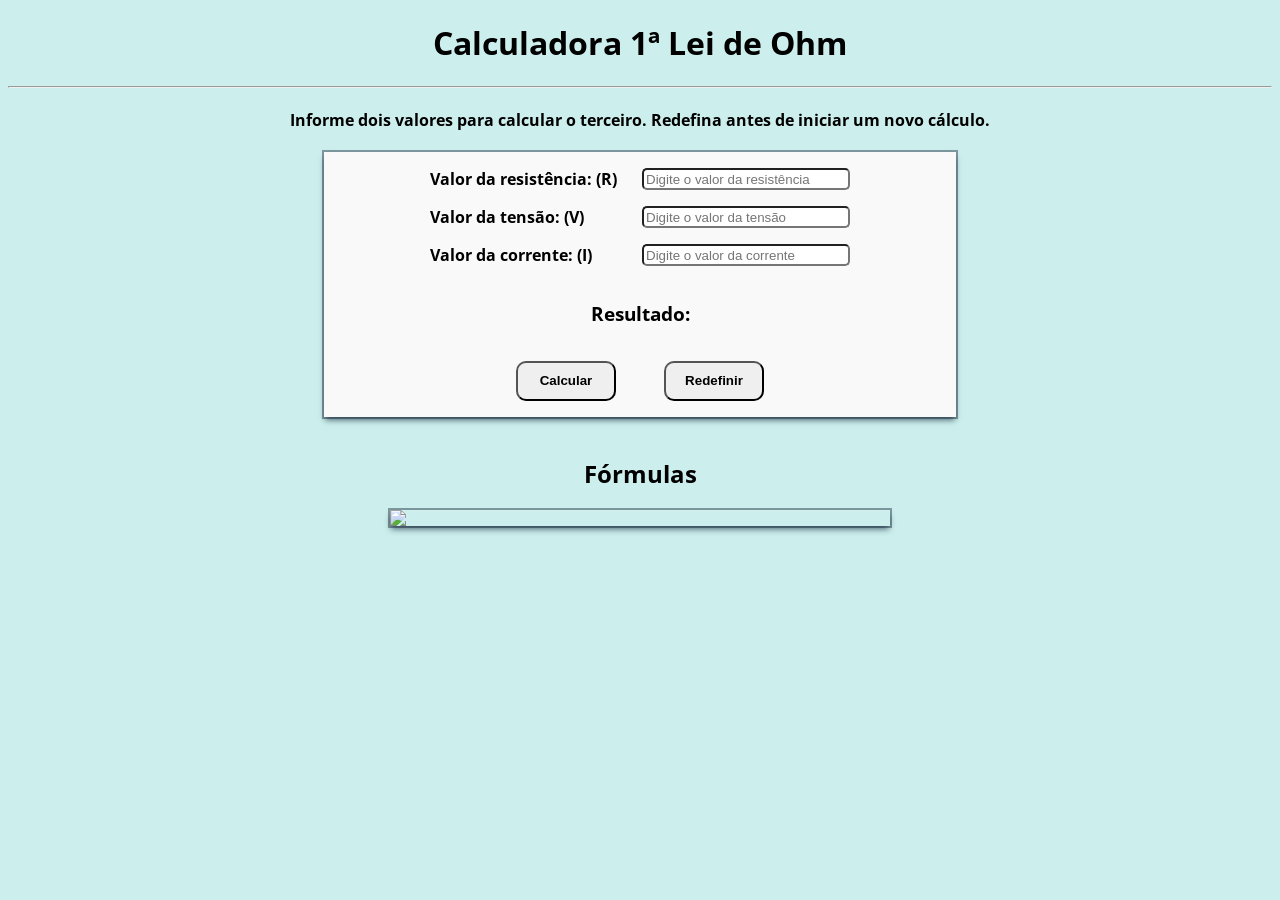
==== Calculadora v3/index.html @ fa58f49b "refactor: alterando seletores" ====
<!DOCTYPE html>
<html lang="pt-BR">
    <head>
        <meta charset="UTF-8">
        <meta name="viewport" content="width=device-width, initial-scale=1.0">
        <title>Document</title>
        <script src="script.js"></script>
        <link rel="stylesheet" href="style.css">
        <link rel="preconnect" href="https://fonts.googleapis.com">
        <link rel="preconnect" href="https://fonts.gstatic.com" crossorigin>
        <link href="https://fonts.googleapis.com/css2?family=Open+Sans:ital,wght@0,300..800;1,300..800&display=swap" rel="stylesheet">
    </head>
    <body>
        <header>
            <h1>Calculadora 1ª Lei de Ohm</h1>
            <hr>
            <h4>Informe dois valores para calcular o terceiro. Redefina antes de iniciar um novo cálculo.</h4>
        </header>
        <div class="bloco">
            <div class="valores">
                <label for="resistencia"><strong>Valor da resistência: (R)</strong></label>
                <input class="inputs" type="number" id="resistencia" placeholder="Digite o valor da resistência">
            </div>
            <div class="valores">    
                <label for="tensao"><strong>Valor da tensão: (V)</strong></label>
                <input class="inputs" type="number" id="tensao" placeholder="Digite o valor da tensão">
            </div>    
            <div class="valores">
                <label for="corrente"><strong>Valor da corrente: (I)</strong></label>
                <input class="inputs" type="number" id = "corrente" placeholder="Digite o valor da corrente">
            </div>
                    
            <h3 id="resultado">Resultado: </h3>
            <div class="buttons">
                <button id="bt1" class="buttons" onclick="resultado()">Calcular</button>
                <button id="bt2" class="buttons" onclick="apagar()">Redefinir</button>
            </div>
        </div>
        
        <div class="imagem"><h2><strong>Fórmulas</strong></h2><img src="formulas.png" id="img"></div>
    </body>
</html>
---- Calculadora v3/style.css ----
body {
  background-color: #ccefed;
  font-family: "Open Sans", sans-serif;
}
header {
  text-align: center;
  font-family: "Open Sans", sans-serif;
  color: rgb(0, 0, 0);
}
.bloco {
  display: flex;
  flex-direction: column;
  align-items: center;
  gap: 1rem;
  padding: 1rem 1rem 1rem 1rem;
  width: 600px;
  margin: auto;
  box-shadow: rgba(6, 24, 44, 0.4) 0px 0px 0px 2px,
    rgba(6, 24, 44, 0.65) 0px 4px 6px -1px,
    rgba(255, 255, 255, 0.08) 0px 1px 0px inset;
  background-color: #f9f9f9;
}
.dica {
  display: flex;
  margin: auto;
}
.inputs {
  width: 200px;
  border-radius: 5px;
}
.valores {
  display: flex;
  width: 70%;
  justify-content: space-between;
}
.buttons {
  display: flex;
  justify-content: space-evenly;
  gap: 3rem;
}
button {
  align-items: center;
  width: 100px;
  height: 40px;
  font-weight: bold;
  border-radius: 10px;
  cursor: pointer;
}
button:hover {
  background-color: grey;
}
.imagem {
  display: flex;
  flex-direction: column;
  align-items: center;
  padding-top: 20px;
}
#img {
  width: 500px;
  box-shadow: rgba(6, 24, 44, 0.4) 0px 0px 0px 2px,
    rgba(6, 24, 44, 0.65) 0px 4px 6px -1px,
    rgba(255, 255, 255, 0.08) 0px 1px 0px inset;
}
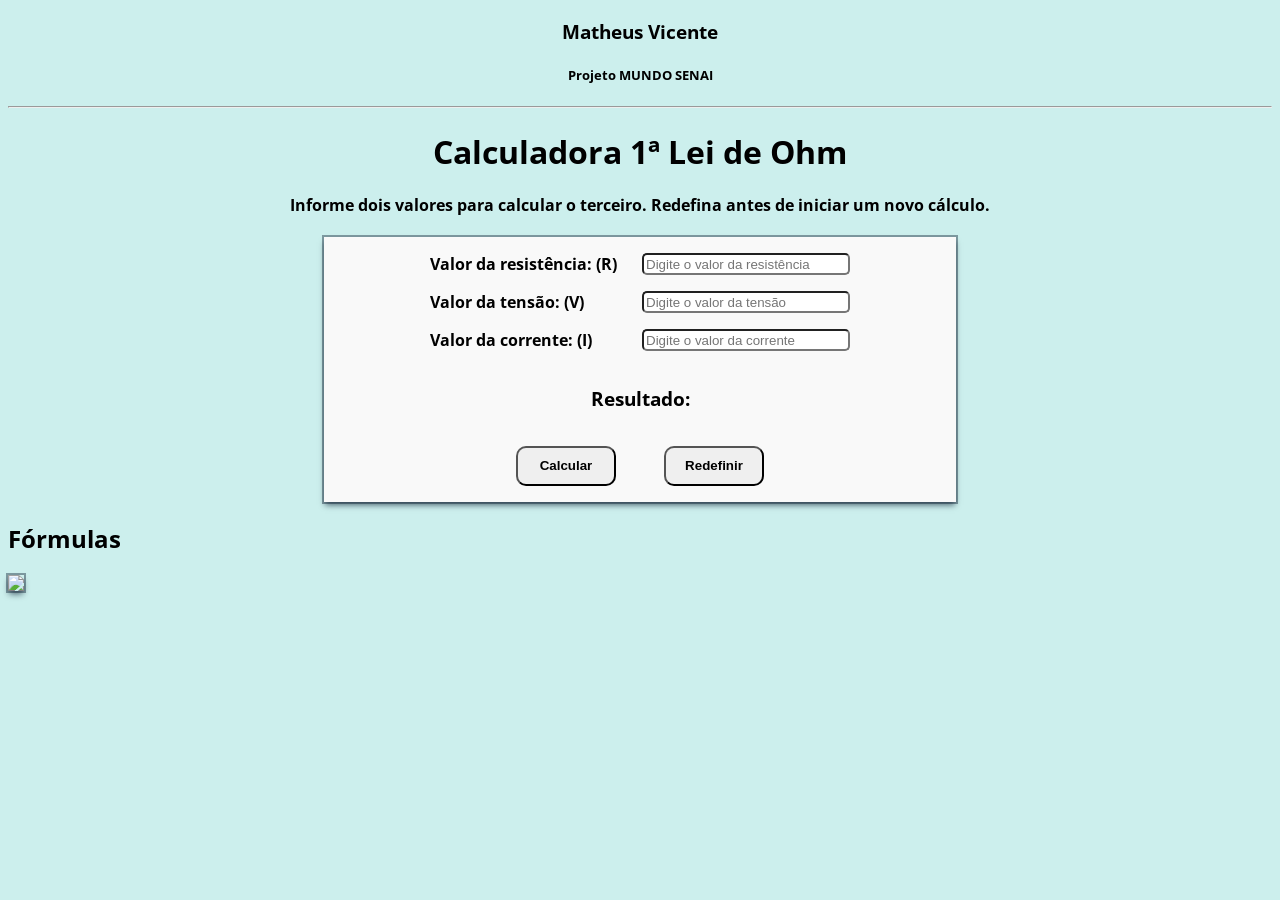
==== commit d2e08289: "feat: cabeçalho criado e logo inserida" ====
--- a/Calculadora v3/index.html
+++ b/Calculadora v3/index.html
@@ -12,8 +12,12 @@
     </head>
     <body>
         <header>
+            <div class="cabecalho">
+                <h3>Matheus Vicente</h3>
+                <h5>Projeto MUNDO SENAI</h5>
+            </div>
+            <hr>
             <h1>Calculadora 1ª Lei de Ohm</h1>
-            <hr>
             <h4>Informe dois valores para calcular o terceiro. Redefina antes de iniciar um novo cálculo.</h4>
         </header>
         <div class="bloco">
@@ -36,7 +40,9 @@
                 <button id="bt2" class="buttons" onclick="apagar()">Redefinir</button>
             </div>
         </div>
-        
-        <div class="imagem"><h2><strong>Fórmulas</strong></h2><img src="formulas.png" id="img"></div>
+        <div class="imgFormulas"><h2><strong>Fórmulas</strong></h2><img src="formulas.png" id="img"></div>
+        <footer>
+
+        </footer>
     </body>
 </html>
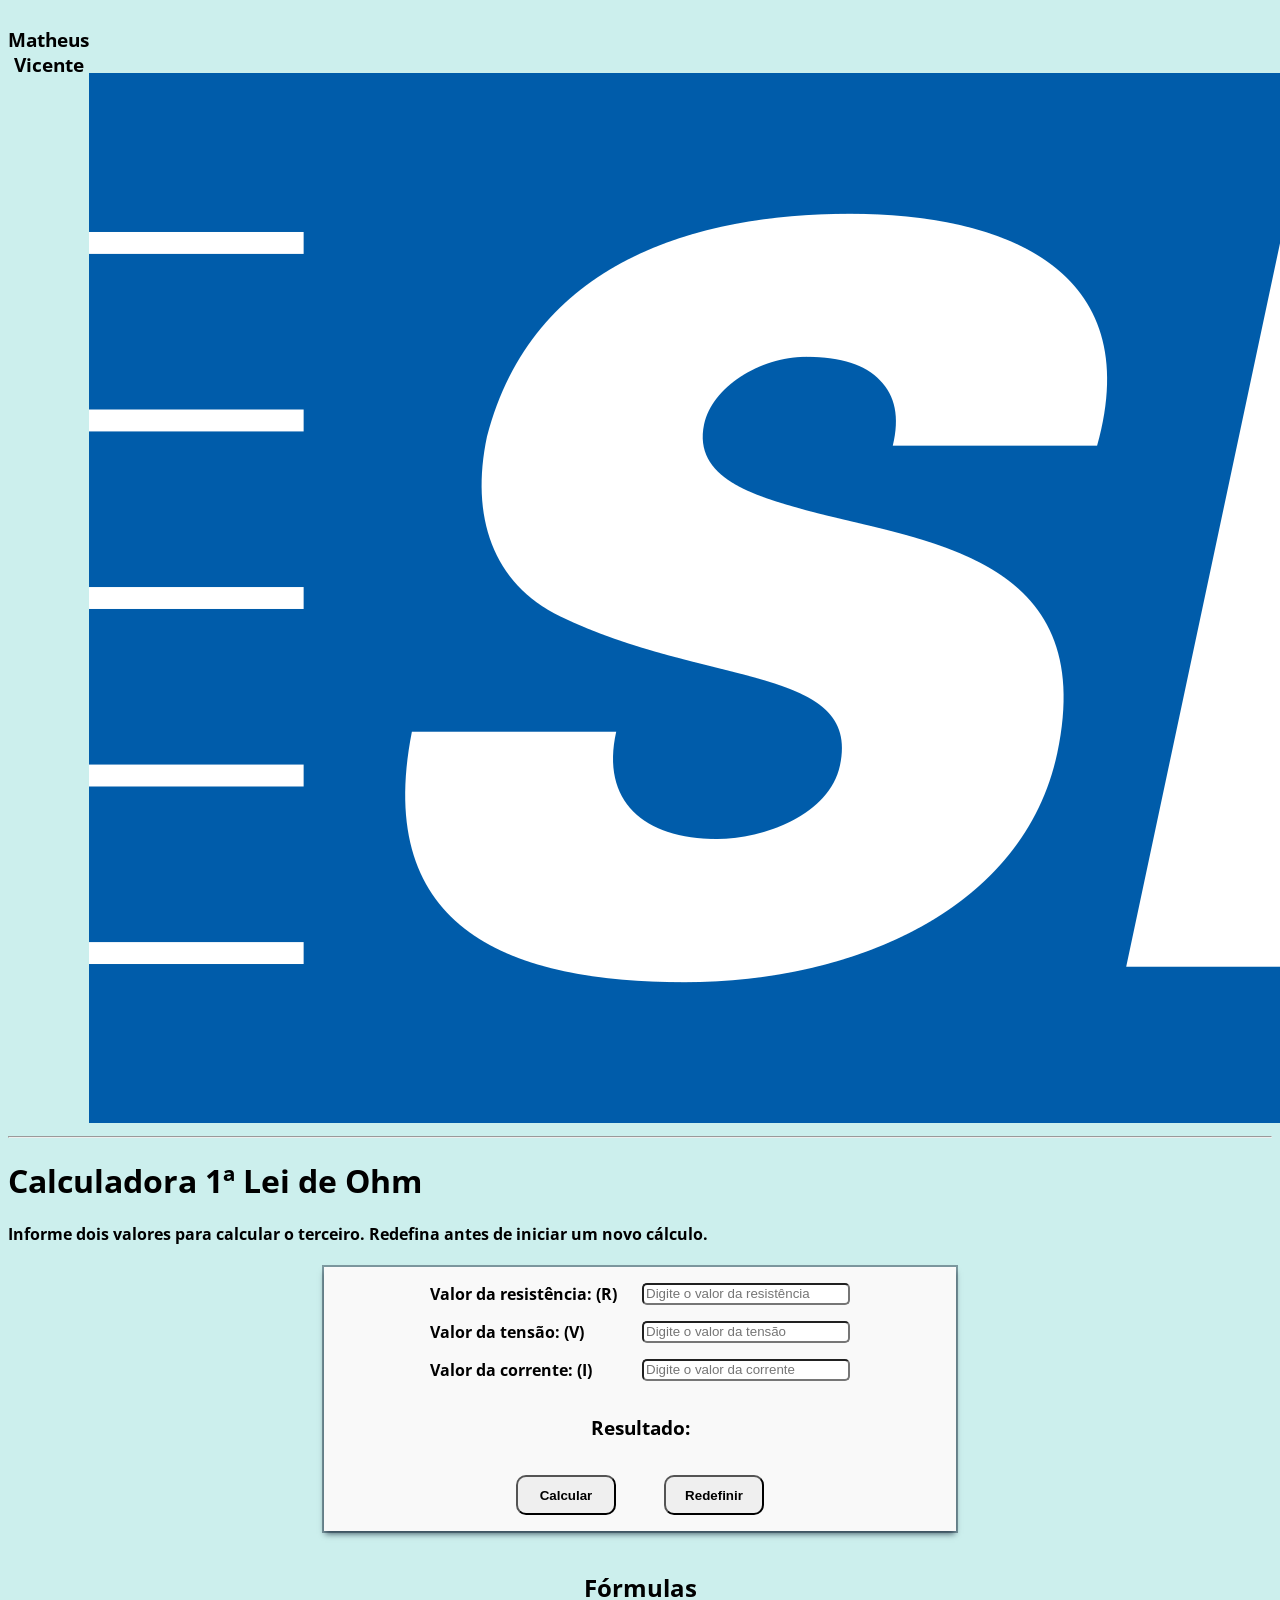
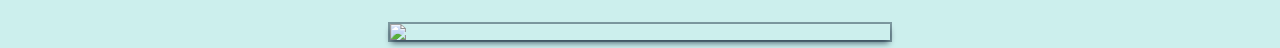
==== commit 32d0fdc8: "feat: novo cabecalho feito" ====
--- a/Calculadora v3/index.html
+++ b/Calculadora v3/index.html
@@ -14,12 +14,14 @@
         <header>
             <div class="cabecalho">
                 <h3>Matheus Vicente</h3>
-                <h5>Projeto MUNDO SENAI</h5>
+                <div class="logoCabecalho">
+                    <h4>Projeto MUNDO SENAI</h4><img src="logoSenai.png" id="logoSenai">
+                </div>
             </div>
             <hr>
-            <h1>Calculadora 1ª Lei de Ohm</h1>
-            <h4>Informe dois valores para calcular o terceiro. Redefina antes de iniciar um novo cálculo.</h4>
         </header>
+        <h1 class="titulos">Calculadora 1ª Lei de Ohm</h1>
+        <h4 class="titulos">Informe dois valores para calcular o terceiro. Redefina antes de iniciar um novo cálculo.</h4>
         <div class="bloco">
             <div class="valores">
                 <label for="resistencia"><strong>Valor da resistência: (R)</strong></label>
--- a/Calculadora v3/style.css
+++ b/Calculadora v3/style.css
@@ -49,7 +49,7 @@
 button:hover {
   background-color: grey;
 }
-.imagem {
+.imgFormulas {
   display: flex;
   flex-direction: column;
   align-items: center;
@@ -61,3 +61,9 @@
     rgba(6, 24, 44, 0.65) 0px 4px 6px -1px,
     rgba(255, 255, 255, 0.08) 0px 1px 0px inset;
 }
+.cabecalho{
+  display: flex;
+  justify-content: space-between;
+  
+ 
+}
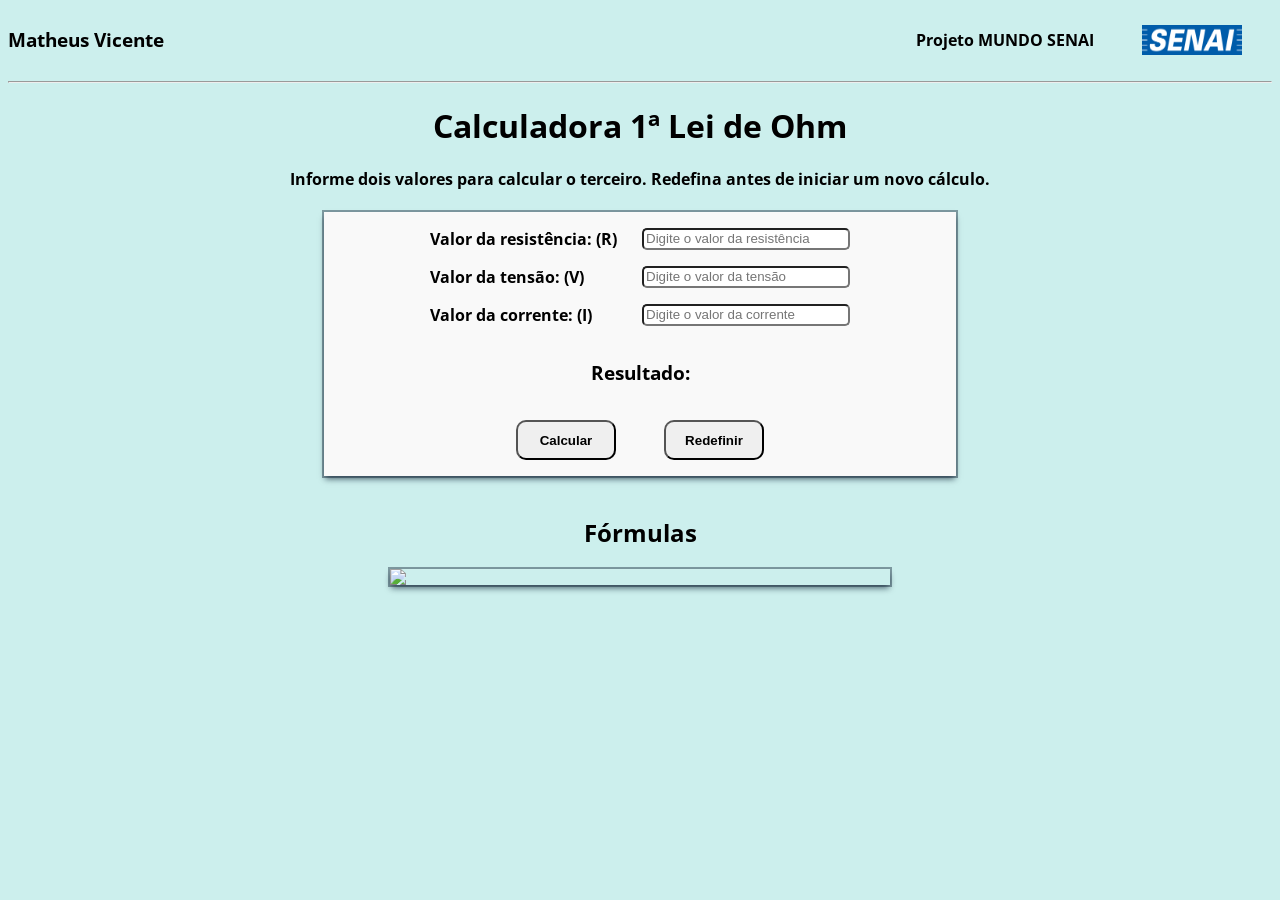
==== commit f86781c8: "feat: titulos" ====
--- a/Calculadora v3/index.html
+++ b/Calculadora v3/index.html
@@ -43,8 +43,5 @@
             </div>
         </div>
         <div class="imgFormulas"><h2><strong>Fórmulas</strong></h2><img src="formulas.png" id="img"></div>
-        <footer>
-
-        </footer>
     </body>
 </html>
--- a/Calculadora v3/style.css
+++ b/Calculadora v3/style.css
@@ -1,3 +1,17 @@
+.cabecalho{
+  display: flex;
+  justify-content: space-between;
+}
+.logoCabecalho{
+  display: flex;
+  align-items: center;
+  gap: 3rem;
+  margin-right: 30px;
+}
+.titulos{
+text-align: center;
+}
+
 body {
   background-color: #ccefed;
   font-family: "Open Sans", sans-serif;
@@ -61,9 +75,8 @@
     rgba(6, 24, 44, 0.65) 0px 4px 6px -1px,
     rgba(255, 255, 255, 0.08) 0px 1px 0px inset;
 }
-.cabecalho{
-  display: flex;
-  justify-content: space-between;
-  
- 
-}
+
+#logoSenai{
+  width: 100px;
+  height: 30px;
+}
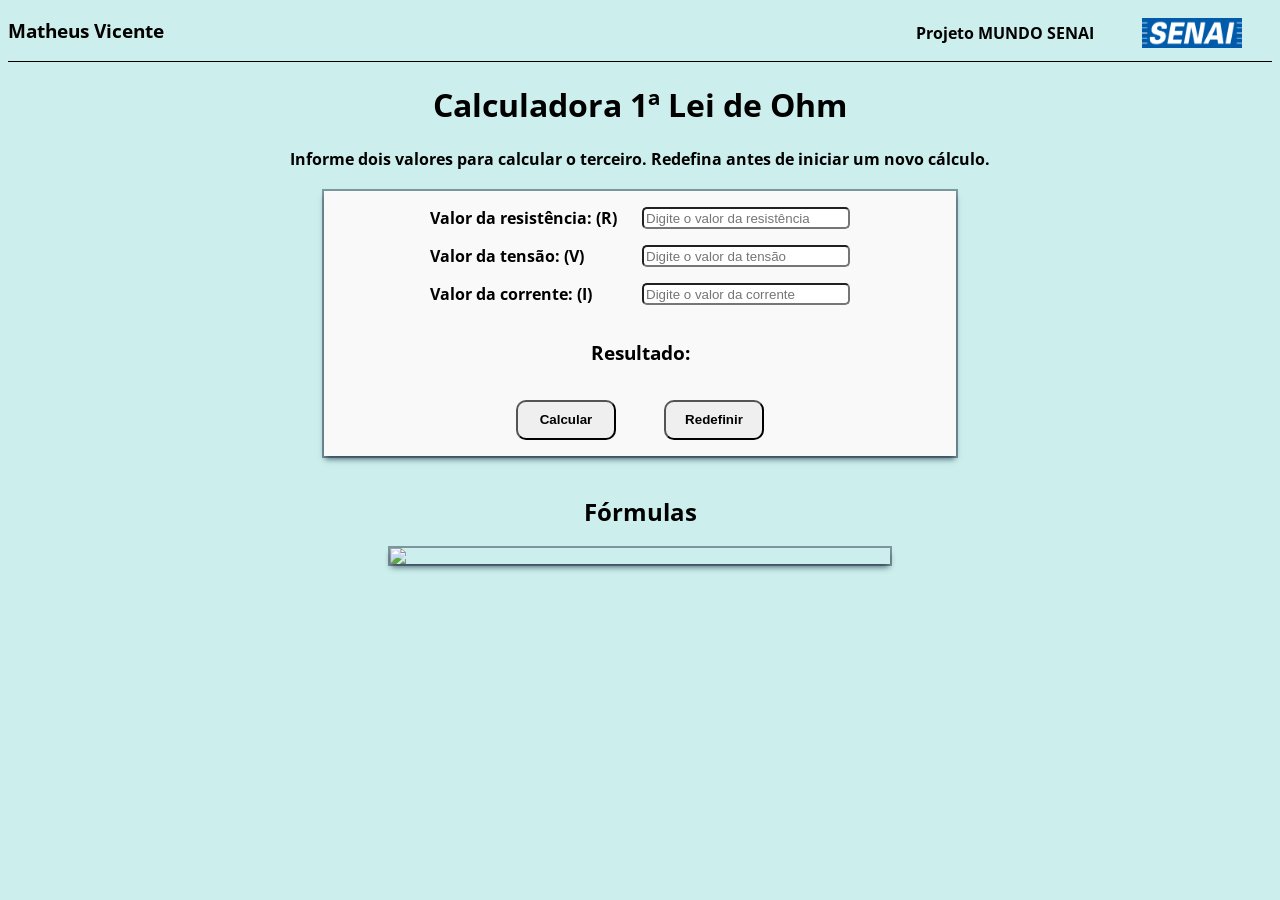
==== commit 26abab6a: "fix: indentação html" ====
--- a/Calculadora v3/index.html
+++ b/Calculadora v3/index.html
@@ -13,9 +13,9 @@
     <body>
         <header>
             <div class="cabecalho">
-                <h3>Matheus Vicente</h3>
+                <h3 class="tituloCabecalho">Matheus Vicente</h3>
                 <div class="logoCabecalho">
-                    <h4>Projeto MUNDO SENAI</h4><img src="logoSenai.png" id="logoSenai">
+                    <h4 class="tituloCabecalho">Projeto MUNDO SENAI</h4><img src="logoSenai.png" id="logoSenai" class="tituloCabecalho">
                 </div>
             </div>
             <hr>
@@ -34,8 +34,7 @@
             <div class="valores">
                 <label for="corrente"><strong>Valor da corrente: (I)</strong></label>
                 <input class="inputs" type="number" id = "corrente" placeholder="Digite o valor da corrente">
-            </div>
-                    
+            </div>  
             <h3 id="resultado">Resultado: </h3>
             <div class="buttons">
                 <button id="bt1" class="buttons" onclick="resultado()">Calcular</button>
--- a/Calculadora v3/style.css
+++ b/Calculadora v3/style.css
@@ -1,12 +1,24 @@
 .cabecalho{
   display: flex;
   justify-content: space-between;
+  margin-bottom: 0px;
+  margin-block-start: 0px;
+}
+.tituloCabecalho{
+  margin-block-start: 10px;
+  margin-block-end: 5px;
 }
 .logoCabecalho{
   display: flex;
   align-items: center;
   gap: 3rem;
   margin-right: 30px;
+}
+hr{
+  background-color: black; 
+  height: 1px;
+  border: 0; 
+  margin: 0"
 }
 .titulos{
 text-align: center;
